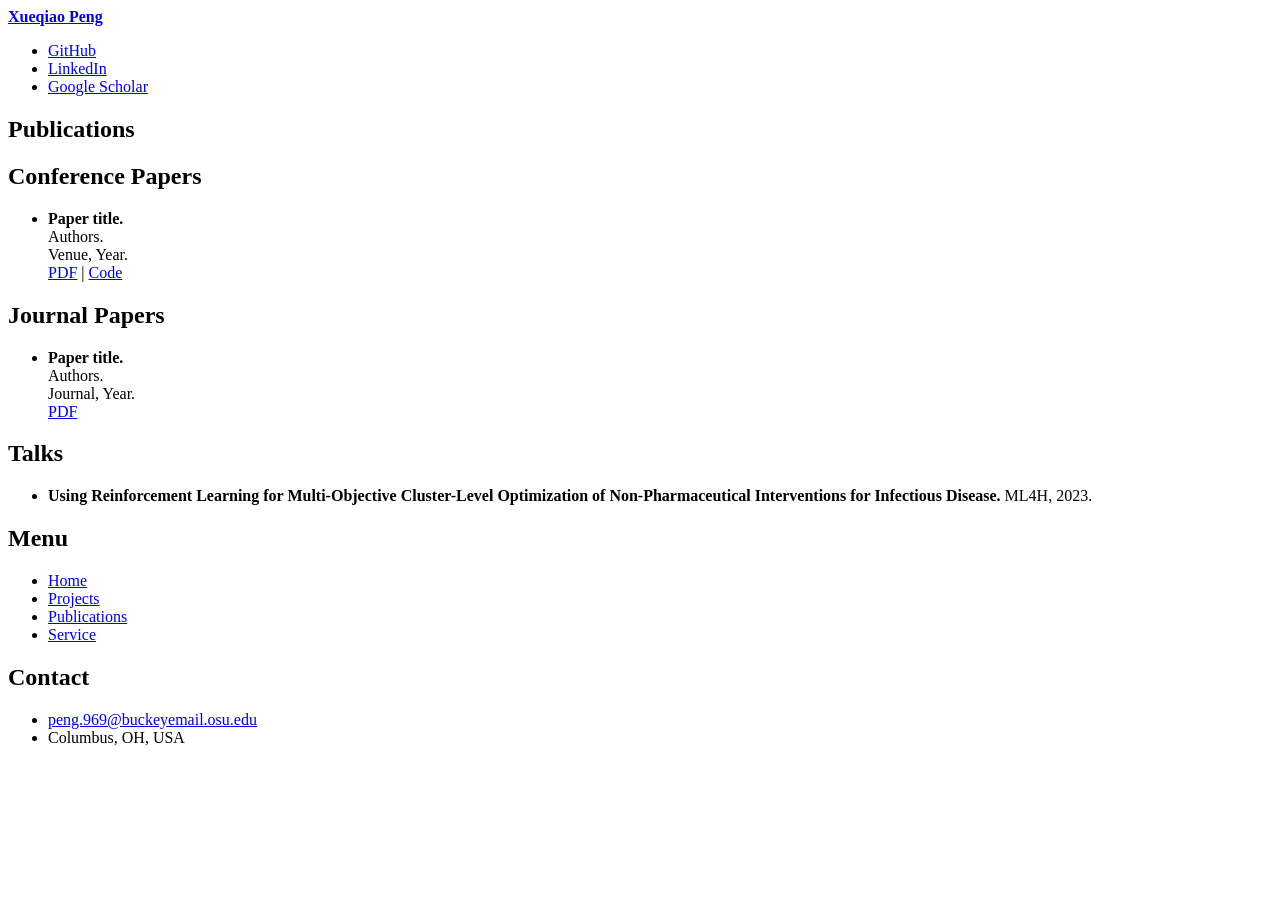
==== publications.html @ f2af5792 "change" ====
<!DOCTYPE HTML>
<html>
	<head>
		<title>Publications | Xueqiao Peng</title>
		<link rel="icon" href="images/favicon.png" type="image/x-icon">
		<meta charset="utf-8" />
		<meta name="viewport" content="width=device-width, initial-scale=1, user-scalable=no" />
		<link rel="stylesheet" href="assets/css/main.css" />
	</head>

	<body class="is-preload">

		<div id="wrapper">

			<div id="main">
				<div class="inner">

					<header id="header">
						<a href="index.html" class="logo"><strong>Xueqiao Peng</strong></a>
						<ul class="icons">
							<li>
								<a href="https://github.com/XueqiaoPeng" target="_blank" rel="noopener noreferrer" class="icon brands fa-github">
									<span class="label">GitHub</span>
								</a>
							</li>
							<li>
								<a href="https://www.linkedin.com/in/xueqiao-peng-43959520b/" target="_blank" rel="noopener noreferrer" class="icon brands fa-linkedin">
									<span class="label">LinkedIn</span>
								</a>
							</li>
							<li>
								<a href="https://scholar.google.com/citations?user=OROSNfIAAAAJ&hl=en" target="_blank" rel="noopener noreferrer" class="icon solid fa-graduation-cap">
									<span class="label">Google Scholar</span>
								</a>
							</li>
						</ul>
					</header>

					<section>
						<header class="major">
							<h1>Publications</h1>
						</header>

						<header class="major">
							<h2>Conference Papers</h2>
						</header>

						<ul>
							<!-- 示例条目，复制一份然后改标题作者和链接 -->
							<li>
								<b>Paper title.</b><br>
								Authors.<br>
								Venue, Year.<br>
								<a href="#" target="_blank" rel="noopener noreferrer">PDF</a>
								<span> | </span>
								<a href="#" target="_blank" rel="noopener noreferrer">Code</a>
							</li>
						</ul>

						<header class="major">
							<h2>Journal Papers</h2>
						</header>

						<ul>
							<li>
								<b>Paper title.</b><br>
								Authors.<br>
								Journal, Year.<br>
								<a href="#" target="_blank" rel="noopener noreferrer">PDF</a>
							</li>
						</ul>

						<header class="major">
							<h2>Talks</h2>
						</header>

						<ul>
							<li><b>Using Reinforcement Learning for Multi-Objective Cluster-Level Optimization of Non-Pharmaceutical Interventions for Infectious Disease.</b> ML4H, 2023.</li>
						</ul>

					</section>

				</div>
			</div>

			<div id="sidebar">
				<div class="inner">

					<nav id="menu">
						<header class="major">
							<h2>Menu</h2>
						</header>
						<ul>
							<li><a href="index.html">Home</a></li>
							<li><a href="projects.html">Projects</a></li>
							<li><a href="publications.html">Publications</a></li>
							<li><a href="service.html">Service</a></li>
						</ul>
					</nav>

					<section>
						<header class="major">
							<h2>Contact</h2>
						</header>
						<ul class="contact">
							<li class="icon solid fa-envelope">
								<a href="mailto:peng.969@buckeyemail.osu.edu">peng.969@buckeyemail.osu.edu</a>
							</li>
							<li class="icon solid fa-home">Columbus, OH, USA</li>
						</ul>
					</section>

					<footer id="footer"></footer>

				</div>
			</div>

		</div>

		<script src="assets/js/jquery.min.js"></script>
		<script src="assets/js/browser.min.js"></script>
		<script src="assets/js/breakpoints.min.js"></script>
		<script src="assets/js/util.js"></script>
		<script src="assets/js/main.js"></script>

	</body>
</html>
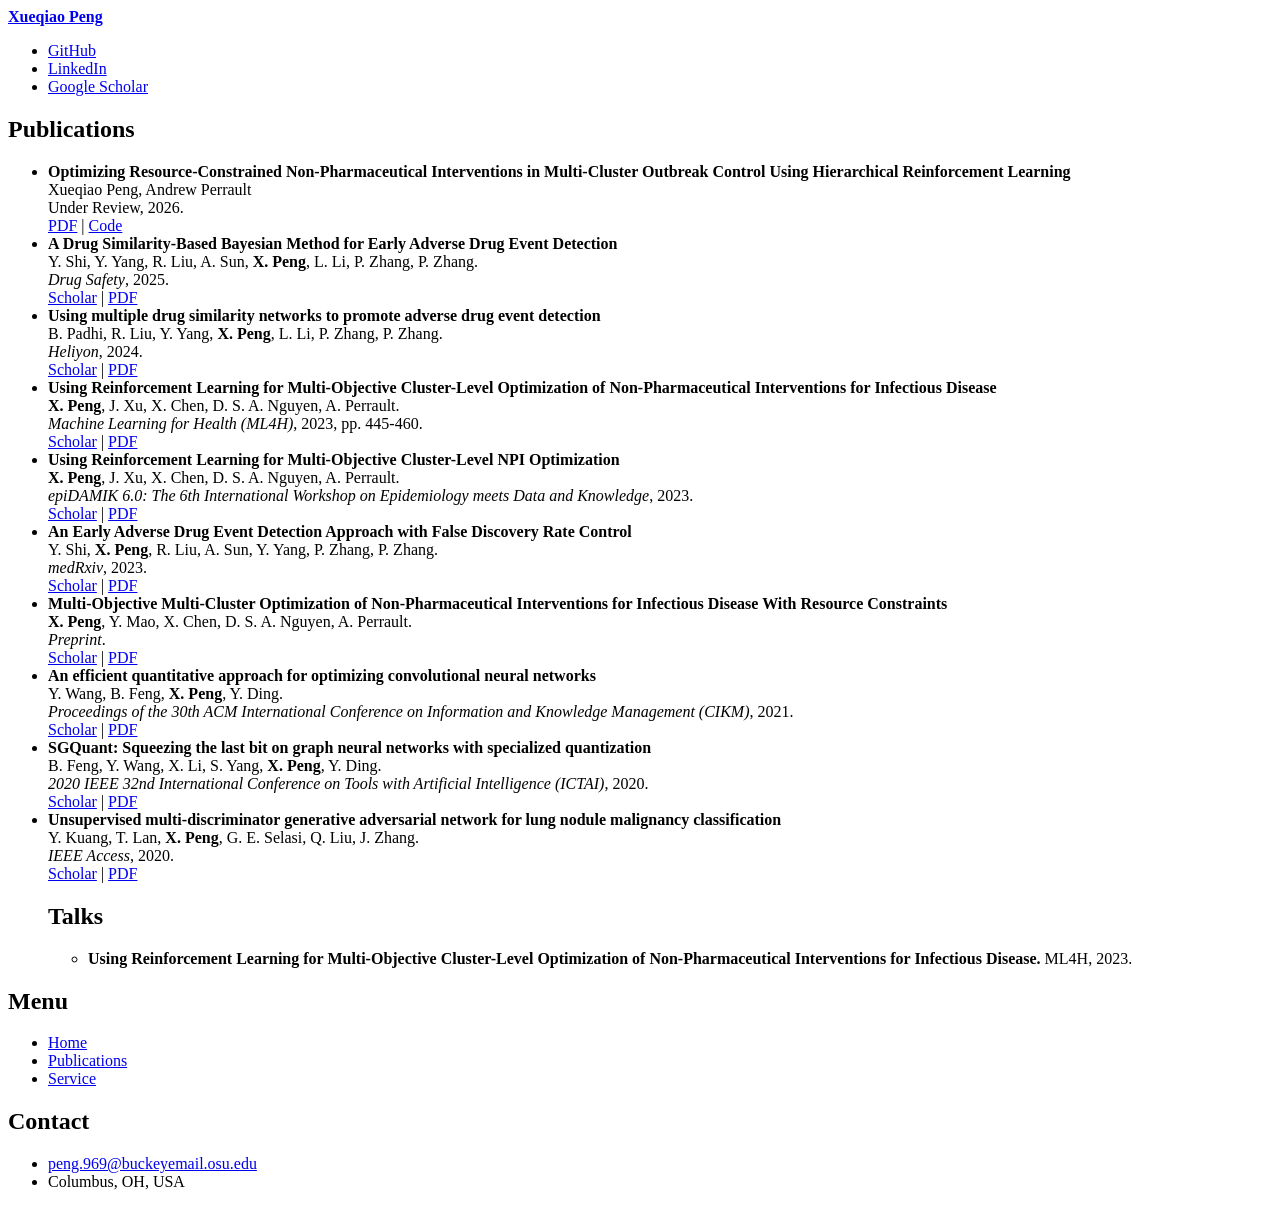
==== commit 80e0e065: "add publications" ====
--- a/publications.html
+++ b/publications.html
@@ -41,34 +41,98 @@
 							<h1>Publications</h1>
 						</header>
 
-						<header class="major">
-							<h2>Conference Papers</h2>
-						</header>
 
 						<ul>
-							<!-- 示例条目，复制一份然后改标题作者和链接 -->
+							
 							<li>
-								<b>Paper title.</b><br>
-								Authors.<br>
-								Venue, Year.<br>
+								<b>Optimizing Resource-Constrained Non-Pharmaceutical Interventions in Multi-Cluster Outbreak Control Using Hierarchical Reinforcement Learning</b><br>
+								Xueqiao Peng, Andrew Perrault<br>
+								Under Review, 2026.<br>
 								<a href="#" target="_blank" rel="noopener noreferrer">PDF</a>
 								<span> | </span>
 								<a href="#" target="_blank" rel="noopener noreferrer">Code</a>
 							</li>
-						</ul>
 
-						<header class="major">
-							<h2>Journal Papers</h2>
-						</header>
-
-						<ul>
 							<li>
-								<b>Paper title.</b><br>
-								Authors.<br>
-								Journal, Year.<br>
+								<b>A Drug Similarity-Based Bayesian Method for Early Adverse Drug Event Detection</b><br>
+								Y. Shi, Y. Yang, R. Liu, A. Sun, <b>X. Peng</b>, L. Li, P. Zhang, P. Zhang.<br>
+								<i>Drug Safety</i>, 2025.<br>
+								<a href="https://scholar.google.com/scholar?q=A%20Drug%20Similarity-Based%20Bayesian%20Method%20for%20Early%20Adverse%20Drug%20Event%20Detection" target="_blank" rel="noopener noreferrer">Scholar</a>
+								<span> | </span>
 								<a href="#" target="_blank" rel="noopener noreferrer">PDF</a>
 							</li>
-						</ul>
+
+							<li>
+								<b>Using multiple drug similarity networks to promote adverse drug event detection</b><br>
+								B. Padhi, R. Liu, Y. Yang, <b>X. Peng</b>, L. Li, P. Zhang, P. Zhang.<br>
+								<i>Heliyon</i>, 2024.<br>
+								<a href="https://scholar.google.com/scholar?q=Using%20multiple%20drug%20similarity%20networks%20to%20promote%20adverse%20drug%20event%20detection" target="_blank" rel="noopener noreferrer">Scholar</a>
+								<span> | </span>
+								<a href="#" target="_blank" rel="noopener noreferrer">PDF</a>
+							</li>
+
+							<li>
+								<b>Using Reinforcement Learning for Multi-Objective Cluster-Level Optimization of Non-Pharmaceutical Interventions for Infectious Disease</b><br>
+								<b>X. Peng</b>, J. Xu, X. Chen, D. S. A. Nguyen, A. Perrault.<br>
+								<i>Machine Learning for Health (ML4H)</i>, 2023, pp. 445-460.<br>
+								<a href="https://scholar.google.com/scholar?q=Using%20Reinforcement%20Learning%20for%20Multi-Objective%20Cluster-Level%20Optimization%20of%20Non-Pharmaceutical%20Interventions%20for%20Infectious%20Disease" target="_blank" rel="noopener noreferrer">Scholar</a>
+								<span> | </span>
+								<a href="#" target="_blank" rel="noopener noreferrer">PDF</a>
+							</li>
+
+							<li>
+								<b>Using Reinforcement Learning for Multi-Objective Cluster-Level NPI Optimization</b><br>
+								<b>X. Peng</b>, J. Xu, X. Chen, D. S. A. Nguyen, A. Perrault.<br>
+								<i>epiDAMIK 6.0: The 6th International Workshop on Epidemiology meets Data and Knowledge</i>, 2023.<br>
+								<a href="https://scholar.google.com/scholar?q=Using%20Reinforcement%20Learning%20for%20Multi-Objective%20Cluster-Level%20NPI%20Optimization" target="_blank" rel="noopener noreferrer">Scholar</a>
+								<span> | </span>
+								<a href="#" target="_blank" rel="noopener noreferrer">PDF</a>
+							</li>
+
+							<li>
+								<b>An Early Adverse Drug Event Detection Approach with False Discovery Rate Control</b><br>
+								Y. Shi, <b>X. Peng</b>, R. Liu, A. Sun, Y. Yang, P. Zhang, P. Zhang.<br>
+								<i>medRxiv</i>, 2023.<br>
+								<a href="https://scholar.google.com/scholar?q=An%20Early%20Adverse%20Drug%20Event%20Detection%20Approach%20with%20False%20Discovery%20Rate%20Control" target="_blank" rel="noopener noreferrer">Scholar</a>
+								<span> | </span>
+								<a href="#" target="_blank" rel="noopener noreferrer">PDF</a>
+							</li>
+
+							<li>
+								<b>Multi-Objective Multi-Cluster Optimization of Non-Pharmaceutical Interventions for Infectious Disease With Resource Constraints</b><br>
+								<b>X. Peng</b>, Y. Mao, X. Chen, D. S. A. Nguyen, A. Perrault.<br>
+								<i>Preprint</i>.<br>
+								<a href="https://scholar.google.com/scholar?q=Multi-Objective%20Multi-Cluster%20Optimization%20of%20Non-Pharmaceutical%20Interventions%20for%20Infectious%20Disease%20With%20Resource%20Constraints" target="_blank" rel="noopener noreferrer">Scholar</a>
+								<span> | </span>
+								<a href="#" target="_blank" rel="noopener noreferrer">PDF</a>
+							</li>
+
+							<li>
+								<b>An efficient quantitative approach for optimizing convolutional neural networks</b><br>
+								Y. Wang, B. Feng, <b>X. Peng</b>, Y. Ding.<br>
+								<i>Proceedings of the 30th ACM International Conference on Information and Knowledge Management (CIKM)</i>, 2021.<br>
+								<a href="https://scholar.google.com/scholar?q=An%20efficient%20quantitative%20approach%20for%20optimizing%20convolutional%20neural%20networks" target="_blank" rel="noopener noreferrer">Scholar</a>
+								<span> | </span>
+								<a href="#" target="_blank" rel="noopener noreferrer">PDF</a>
+							</li>
+
+							<li>
+								<b>SGQuant: Squeezing the last bit on graph neural networks with specialized quantization</b><br>
+								B. Feng, Y. Wang, X. Li, S. Yang, <b>X. Peng</b>, Y. Ding.<br>
+								<i>2020 IEEE 32nd International Conference on Tools with Artificial Intelligence (ICTAI)</i>, 2020.<br>
+								<a href="https://scholar.google.com/scholar?q=SGQuant%3A%20Squeezing%20the%20last%20bit%20on%20graph%20neural%20networks%20with%20specialized%20quantization" target="_blank" rel="noopener noreferrer">Scholar</a>
+								<span> | </span>
+								<a href="#" target="_blank" rel="noopener noreferrer">PDF</a>
+							</li>
+
+							<li>
+								<b>Unsupervised multi-discriminator generative adversarial network for lung nodule malignancy classification</b><br>
+								Y. Kuang, T. Lan, <b>X. Peng</b>, G. E. Selasi, Q. Liu, J. Zhang.<br>
+								<i>IEEE Access</i>, 2020.<br>
+								<a href="https://scholar.google.com/scholar?q=Unsupervised%20multi-discriminator%20generative%20adversarial%20network%20for%20lung%20nodule%20malignancy%20classification" target="_blank" rel="noopener noreferrer">Scholar</a>
+								<span> | </span>
+								<a href="#" target="_blank" rel="noopener noreferrer">PDF</a>
+							</li>
 
 						<header class="major">
 							<h2>Talks</h2>
@@ -92,7 +156,7 @@
 						</header>
 						<ul>
 							<li><a href="index.html">Home</a></li>
-							<li><a href="projects.html">Projects</a></li>
+							<!-- <li><a href="projects.html">Projects</a></li> -->
 							<li><a href="publications.html">Publications</a></li>
 							<li><a href="service.html">Service</a></li>
 						</ul>
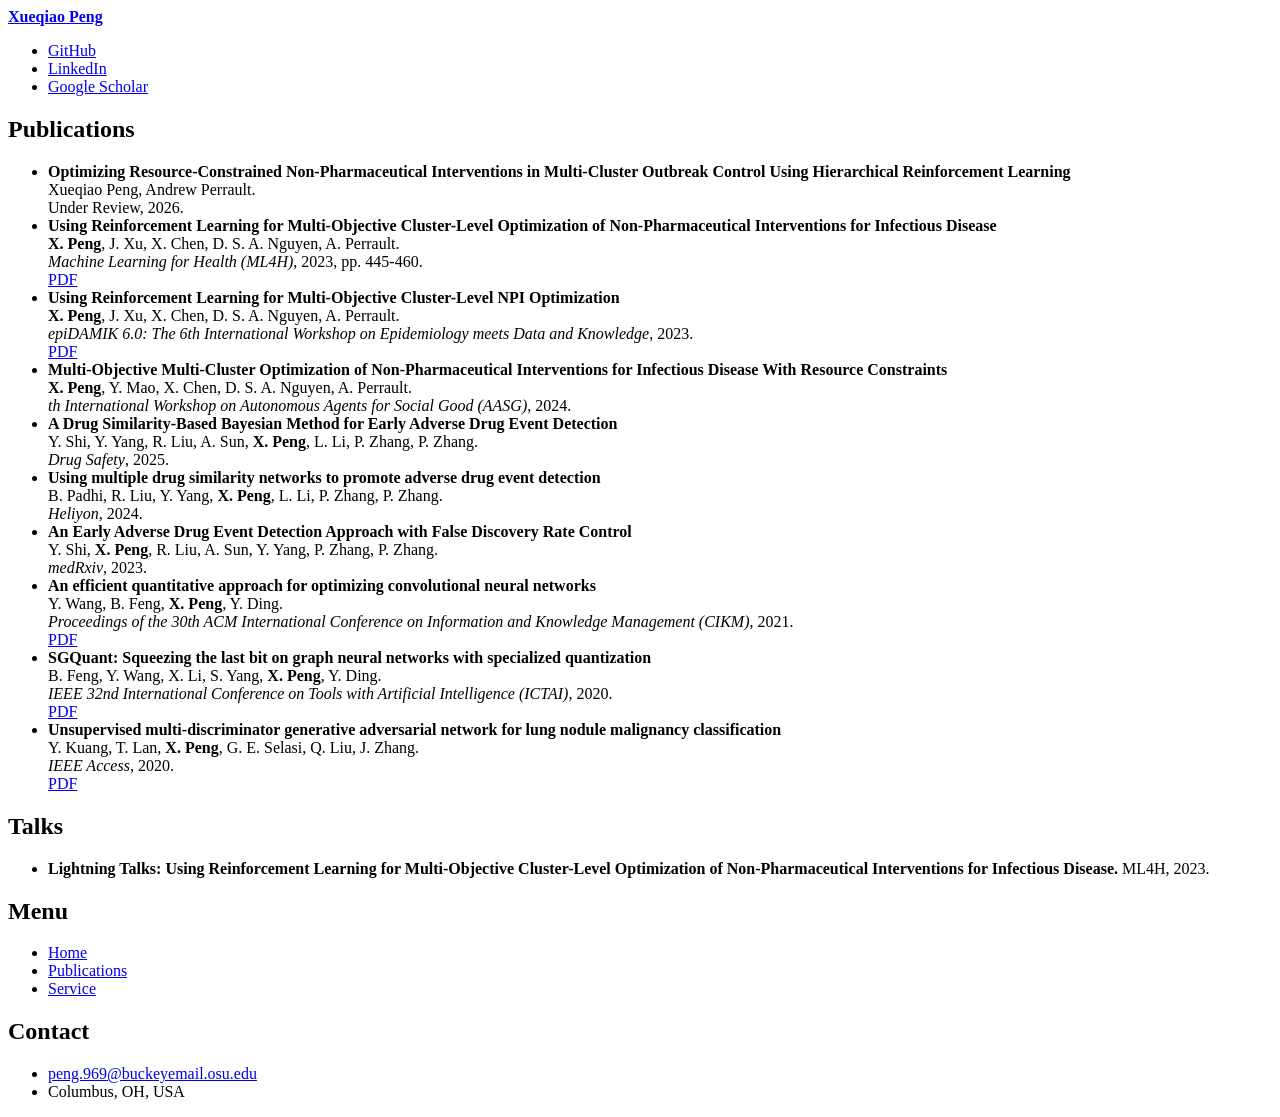
==== commit 44f0a820: "add pubs" ====
--- a/publications.html
+++ b/publications.html
@@ -41,105 +41,87 @@
 							<h1>Publications</h1>
 						</header>
 
+						<ul>
+							<li>
+								<b>Optimizing Resource-Constrained Non-Pharmaceutical Interventions in Multi-Cluster Outbreak Control Using Hierarchical Reinforcement Learning</b><br>
+								Xueqiao Peng, Andrew Perrault.<br>
+								Under Review, 2026.<br>
+								<!-- <a href="papers/2026_hierarchical_rl_multicluster_npi.pdf" target="_blank" rel="noopener noreferrer">PDF</a> -->
+							</li>
 
-						<ul>
 							
 							<li>
-								<b>Optimizing Resource-Constrained Non-Pharmaceutical Interventions in Multi-Cluster Outbreak Control Using Hierarchical Reinforcement Learning</b><br>
-								Xueqiao Peng, Andrew Perrault<br>
-								Under Review, 2026.<br>
-								<a href="#" target="_blank" rel="noopener noreferrer">PDF</a>
-								<span> | </span>
-								<a href="#" target="_blank" rel="noopener noreferrer">Code</a>
+								<b>Using Reinforcement Learning for Multi-Objective Cluster-Level Optimization of Non-Pharmaceutical Interventions for Infectious Disease</b><br>
+								<b>X. Peng</b>, J. Xu, X. Chen, D. S. A. Nguyen, A. Perrault.<br>
+								<i>Machine Learning for Health (ML4H)</i>, 2023, pp. 445-460.<br>
+								<a href="papers/peng23a.pdf" target="_blank" rel="noopener noreferrer">PDF</a>
+							</li>
+
+							<li>
+								<b>Using Reinforcement Learning for Multi-Objective Cluster-Level NPI Optimization</b><br>
+								<b>X. Peng</b>, J. Xu, X. Chen, D. S. A. Nguyen, A. Perrault.<br>
+								<i>epiDAMIK 6.0: The 6th International Workshop on Epidemiology meets Data and Knowledge</i>, 2023.<br>
+								<a href="papers/2023_epidamik_rl_npi.pdf" target="_blank" rel="noopener noreferrer">PDF</a>
+							</li>
+
+							<li>
+								<b>Multi-Objective Multi-Cluster Optimization of Non-Pharmaceutical Interventions for Infectious Disease With Resource Constraints</b><br>
+								<b>X. Peng</b>, Y. Mao, X. Chen, D. S. A. Nguyen, A. Perrault.<br>
+								<i>th International Workshop on Autonomous Agents for Social Good (AASG)</i>,  2024.<br>
+								<!-- <a href="papers/preprint_multicluster_npi_resource_constraints.pdf" target="_blank" rel="noopener noreferrer">PDF</a> -->
 							</li>
 
 							<li>
 								<b>A Drug Similarity-Based Bayesian Method for Early Adverse Drug Event Detection</b><br>
 								Y. Shi, Y. Yang, R. Liu, A. Sun, <b>X. Peng</b>, L. Li, P. Zhang, P. Zhang.<br>
 								<i>Drug Safety</i>, 2025.<br>
-								<a href="https://scholar.google.com/scholar?q=A%20Drug%20Similarity-Based%20Bayesian%20Method%20for%20Early%20Adverse%20Drug%20Event%20Detection" target="_blank" rel="noopener noreferrer">Scholar</a>
-								<span> | </span>
-								<a href="#" target="_blank" rel="noopener noreferrer">PDF</a>
+								<!-- <a href="papers/2025_drugsafety_bayesian_drug_similarity.pdf" target="_blank" rel="noopener noreferrer">PDF</a> -->
 							</li>
 
 							<li>
 								<b>Using multiple drug similarity networks to promote adverse drug event detection</b><br>
 								B. Padhi, R. Liu, Y. Yang, <b>X. Peng</b>, L. Li, P. Zhang, P. Zhang.<br>
 								<i>Heliyon</i>, 2024.<br>
-								<a href="https://scholar.google.com/scholar?q=Using%20multiple%20drug%20similarity%20networks%20to%20promote%20adverse%20drug%20event%20detection" target="_blank" rel="noopener noreferrer">Scholar</a>
-								<span> | </span>
-								<a href="#" target="_blank" rel="noopener noreferrer">PDF</a>
+								<!-- <a href="papers/2024_heliyon_drug_similarity_networks.pdf" target="_blank" rel="noopener noreferrer">PDF</a> -->
 							</li>
 
-							<li>
-								<b>Using Reinforcement Learning for Multi-Objective Cluster-Level Optimization of Non-Pharmaceutical Interventions for Infectious Disease</b><br>
-								<b>X. Peng</b>, J. Xu, X. Chen, D. S. A. Nguyen, A. Perrault.<br>
-								<i>Machine Learning for Health (ML4H)</i>, 2023, pp. 445-460.<br>
-								<a href="https://scholar.google.com/scholar?q=Using%20Reinforcement%20Learning%20for%20Multi-Objective%20Cluster-Level%20Optimization%20of%20Non-Pharmaceutical%20Interventions%20for%20Infectious%20Disease" target="_blank" rel="noopener noreferrer">Scholar</a>
-								<span> | </span>
-								<a href="#" target="_blank" rel="noopener noreferrer">PDF</a>
-							</li>
-
-							<li>
-								<b>Using Reinforcement Learning for Multi-Objective Cluster-Level NPI Optimization</b><br>
-								<b>X. Peng</b>, J. Xu, X. Chen, D. S. A. Nguyen, A. Perrault.<br>
-								<i>epiDAMIK 6.0: The 6th International Workshop on Epidemiology meets Data and Knowledge</i>, 2023.<br>
-								<a href="https://scholar.google.com/scholar?q=Using%20Reinforcement%20Learning%20for%20Multi-Objective%20Cluster-Level%20NPI%20Optimization" target="_blank" rel="noopener noreferrer">Scholar</a>
-								<span> | </span>
-								<a href="#" target="_blank" rel="noopener noreferrer">PDF</a>
-							</li>
 
 							<li>
 								<b>An Early Adverse Drug Event Detection Approach with False Discovery Rate Control</b><br>
 								Y. Shi, <b>X. Peng</b>, R. Liu, A. Sun, Y. Yang, P. Zhang, P. Zhang.<br>
 								<i>medRxiv</i>, 2023.<br>
-								<a href="https://scholar.google.com/scholar?q=An%20Early%20Adverse%20Drug%20Event%20Detection%20Approach%20with%20False%20Discovery%20Rate%20Control" target="_blank" rel="noopener noreferrer">Scholar</a>
-								<span> | </span>
-								<a href="#" target="_blank" rel="noopener noreferrer">PDF</a>
+								<!-- <a href="papers/2023_medrxiv_fdr_ade_detection.pdf" target="_blank" rel="noopener noreferrer">PDF</a> -->
 							</li>
 
-							<li>
-								<b>Multi-Objective Multi-Cluster Optimization of Non-Pharmaceutical Interventions for Infectious Disease With Resource Constraints</b><br>
-								<b>X. Peng</b>, Y. Mao, X. Chen, D. S. A. Nguyen, A. Perrault.<br>
-								<i>Preprint</i>.<br>
-								<a href="https://scholar.google.com/scholar?q=Multi-Objective%20Multi-Cluster%20Optimization%20of%20Non-Pharmaceutical%20Interventions%20for%20Infectious%20Disease%20With%20Resource%20Constraints" target="_blank" rel="noopener noreferrer">Scholar</a>
-								<span> | </span>
-								<a href="#" target="_blank" rel="noopener noreferrer">PDF</a>
-							</li>
 
 							<li>
 								<b>An efficient quantitative approach for optimizing convolutional neural networks</b><br>
 								Y. Wang, B. Feng, <b>X. Peng</b>, Y. Ding.<br>
 								<i>Proceedings of the 30th ACM International Conference on Information and Knowledge Management (CIKM)</i>, 2021.<br>
-								<a href="https://scholar.google.com/scholar?q=An%20efficient%20quantitative%20approach%20for%20optimizing%20convolutional%20neural%20networks" target="_blank" rel="noopener noreferrer">Scholar</a>
-								<span> | </span>
-								<a href="#" target="_blank" rel="noopener noreferrer">PDF</a>
+								<a href="papers/2021_cikm_quantitative_cnn_optimization.pdf" target="_blank" rel="noopener noreferrer">PDF</a>
 							</li>
 
 							<li>
 								<b>SGQuant: Squeezing the last bit on graph neural networks with specialized quantization</b><br>
 								B. Feng, Y. Wang, X. Li, S. Yang, <b>X. Peng</b>, Y. Ding.<br>
-								<i>2020 IEEE 32nd International Conference on Tools with Artificial Intelligence (ICTAI)</i>, 2020.<br>
-								<a href="https://scholar.google.com/scholar?q=SGQuant%3A%20Squeezing%20the%20last%20bit%20on%20graph%20neural%20networks%20with%20specialized%20quantization" target="_blank" rel="noopener noreferrer">Scholar</a>
-								<span> | </span>
-								<a href="#" target="_blank" rel="noopener noreferrer">PDF</a>
+								<i>IEEE 32nd International Conference on Tools with Artificial Intelligence (ICTAI)</i>, 2020.<br>
+								<a href="papers/2020_ictai_sgquant.pdf" target="_blank" rel="noopener noreferrer">PDF</a>
 							</li>
 
 							<li>
 								<b>Unsupervised multi-discriminator generative adversarial network for lung nodule malignancy classification</b><br>
 								Y. Kuang, T. Lan, <b>X. Peng</b>, G. E. Selasi, Q. Liu, J. Zhang.<br>
 								<i>IEEE Access</i>, 2020.<br>
-								<a href="https://scholar.google.com/scholar?q=Unsupervised%20multi-discriminator%20generative%20adversarial%20network%20for%20lung%20nodule%20malignancy%20classification" target="_blank" rel="noopener noreferrer">Scholar</a>
-								<span> | </span>
-								<a href="#" target="_blank" rel="noopener noreferrer">PDF</a>
+								<a href="papers/2020_ieeeaccess_mdgan_lung_nodule.pdf" target="_blank" rel="noopener noreferrer">PDF</a>
 							</li>
+						</ul>
 
 						<header class="major">
 							<h2>Talks</h2>
 						</header>
 
 						<ul>
-							<li><b>Using Reinforcement Learning for Multi-Objective Cluster-Level Optimization of Non-Pharmaceutical Interventions for Infectious Disease.</b> ML4H, 2023.</li>
+							<li><b>Lightning Talks: Using Reinforcement Learning for Multi-Objective Cluster-Level Optimization of Non-Pharmaceutical Interventions for Infectious Disease.</b> ML4H, 2023.</li>
 						</ul>
 
 					</section>
@@ -156,7 +138,6 @@
 						</header>
 						<ul>
 							<li><a href="index.html">Home</a></li>
-							<!-- <li><a href="projects.html">Projects</a></li> -->
 							<li><a href="publications.html">Publications</a></li>
 							<li><a href="service.html">Service</a></li>
 						</ul>
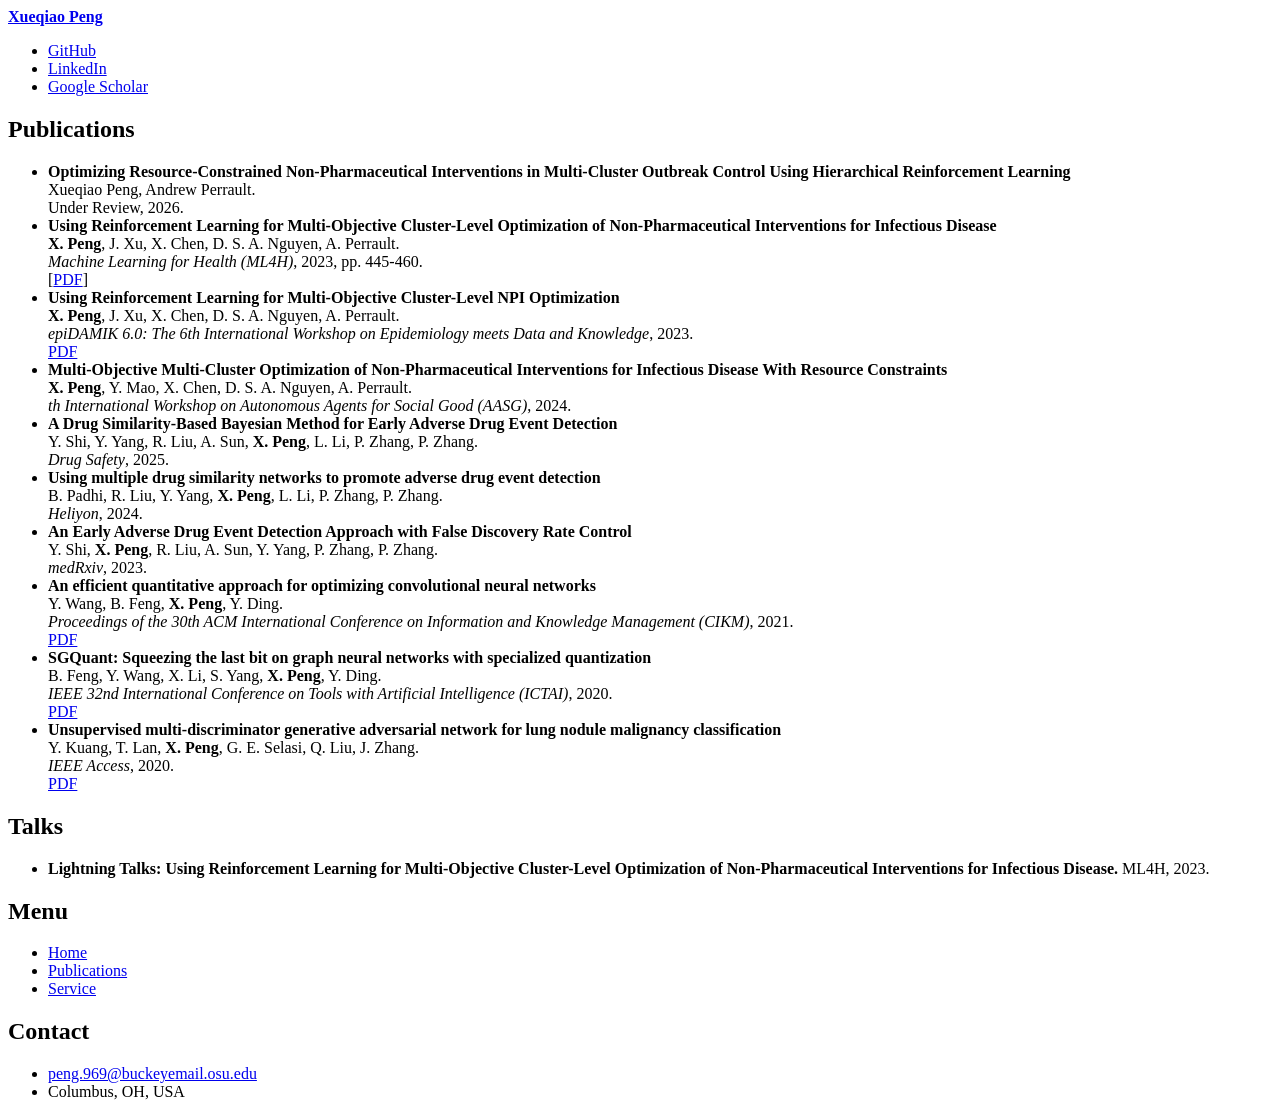
==== commit 1be00ebe: "l" ====
--- a/publications.html
+++ b/publications.html
@@ -54,7 +54,7 @@
 								<b>Using Reinforcement Learning for Multi-Objective Cluster-Level Optimization of Non-Pharmaceutical Interventions for Infectious Disease</b><br>
 								<b>X. Peng</b>, J. Xu, X. Chen, D. S. A. Nguyen, A. Perrault.<br>
 								<i>Machine Learning for Health (ML4H)</i>, 2023, pp. 445-460.<br>
-								<a href="papers/peng23a.pdf" target="_blank" rel="noopener noreferrer">PDF</a>
+								<span> [</span><a href="papers/peng23a.pdf" target="_blank" rel="noopener noreferrer">PDF</a><span>]</span>
 							</li>
 
 							<li>
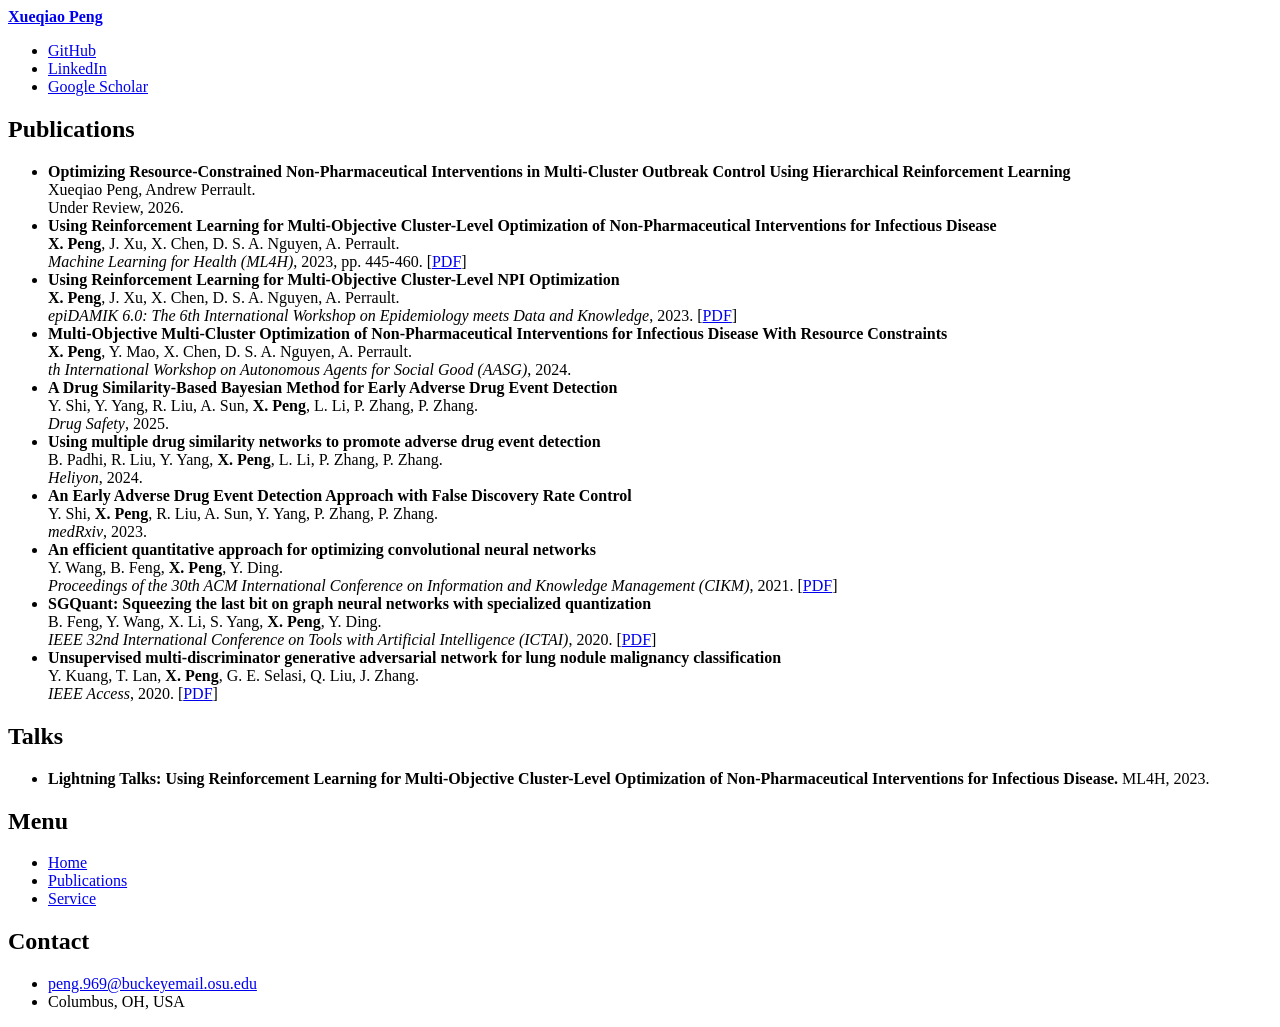
==== commit da4ea52b: "change pubs" ====
--- a/publications.html
+++ b/publications.html
@@ -53,15 +53,15 @@
 							<li>
 								<b>Using Reinforcement Learning for Multi-Objective Cluster-Level Optimization of Non-Pharmaceutical Interventions for Infectious Disease</b><br>
 								<b>X. Peng</b>, J. Xu, X. Chen, D. S. A. Nguyen, A. Perrault.<br>
-								<i>Machine Learning for Health (ML4H)</i>, 2023, pp. 445-460.<br>
+								<i>Machine Learning for Health (ML4H)</i>, 2023, pp. 445-460.
 								<span> [</span><a href="papers/peng23a.pdf" target="_blank" rel="noopener noreferrer">PDF</a><span>]</span>
 							</li>
 
 							<li>
 								<b>Using Reinforcement Learning for Multi-Objective Cluster-Level NPI Optimization</b><br>
 								<b>X. Peng</b>, J. Xu, X. Chen, D. S. A. Nguyen, A. Perrault.<br>
-								<i>epiDAMIK 6.0: The 6th International Workshop on Epidemiology meets Data and Knowledge</i>, 2023.<br>
-								<a href="papers/2023_epidamik_rl_npi.pdf" target="_blank" rel="noopener noreferrer">PDF</a>
+								<i>epiDAMIK 6.0: The 6th International Workshop on Epidemiology meets Data and Knowledge</i>, 2023.
+								<span> [</span><a href="papers/2023_epidamik_rl_npi.pdf" target="_blank" rel="noopener noreferrer">PDF</a><span>]</span>
 							</li>
 
 							<li>
@@ -97,22 +97,22 @@
 							<li>
 								<b>An efficient quantitative approach for optimizing convolutional neural networks</b><br>
 								Y. Wang, B. Feng, <b>X. Peng</b>, Y. Ding.<br>
-								<i>Proceedings of the 30th ACM International Conference on Information and Knowledge Management (CIKM)</i>, 2021.<br>
-								<a href="papers/2021_cikm_quantitative_cnn_optimization.pdf" target="_blank" rel="noopener noreferrer">PDF</a>
+								<i>Proceedings of the 30th ACM International Conference on Information and Knowledge Management (CIKM)</i>, 2021.
+								<span> [</span><a href="papers/2021_cikm_quantitative_cnn_optimization.pdf" target="_blank" rel="noopener noreferrer">PDF</a><span>]</span>
 							</li>
 
 							<li>
 								<b>SGQuant: Squeezing the last bit on graph neural networks with specialized quantization</b><br>
 								B. Feng, Y. Wang, X. Li, S. Yang, <b>X. Peng</b>, Y. Ding.<br>
-								<i>IEEE 32nd International Conference on Tools with Artificial Intelligence (ICTAI)</i>, 2020.<br>
-								<a href="papers/2020_ictai_sgquant.pdf" target="_blank" rel="noopener noreferrer">PDF</a>
+								<i>IEEE 32nd International Conference on Tools with Artificial Intelligence (ICTAI)</i>, 2020.
+								<span> [</span><a href="papers/2020_ictai_sgquant.pdf" target="_blank" rel="noopener noreferrer">PDF</a><span>]</span>
 							</li>
 
 							<li>
 								<b>Unsupervised multi-discriminator generative adversarial network for lung nodule malignancy classification</b><br>
 								Y. Kuang, T. Lan, <b>X. Peng</b>, G. E. Selasi, Q. Liu, J. Zhang.<br>
-								<i>IEEE Access</i>, 2020.<br>
-								<a href="papers/2020_ieeeaccess_mdgan_lung_nodule.pdf" target="_blank" rel="noopener noreferrer">PDF</a>
+								<i>IEEE Access</i>, 2020.
+								<span> [</span><a href="papers/2020_ieeeaccess_mdgan_lung_nodule.pdf" target="_blank" rel="noopener noreferrer">PDF</a><span>]</span>
 							</li>
 						</ul>
 
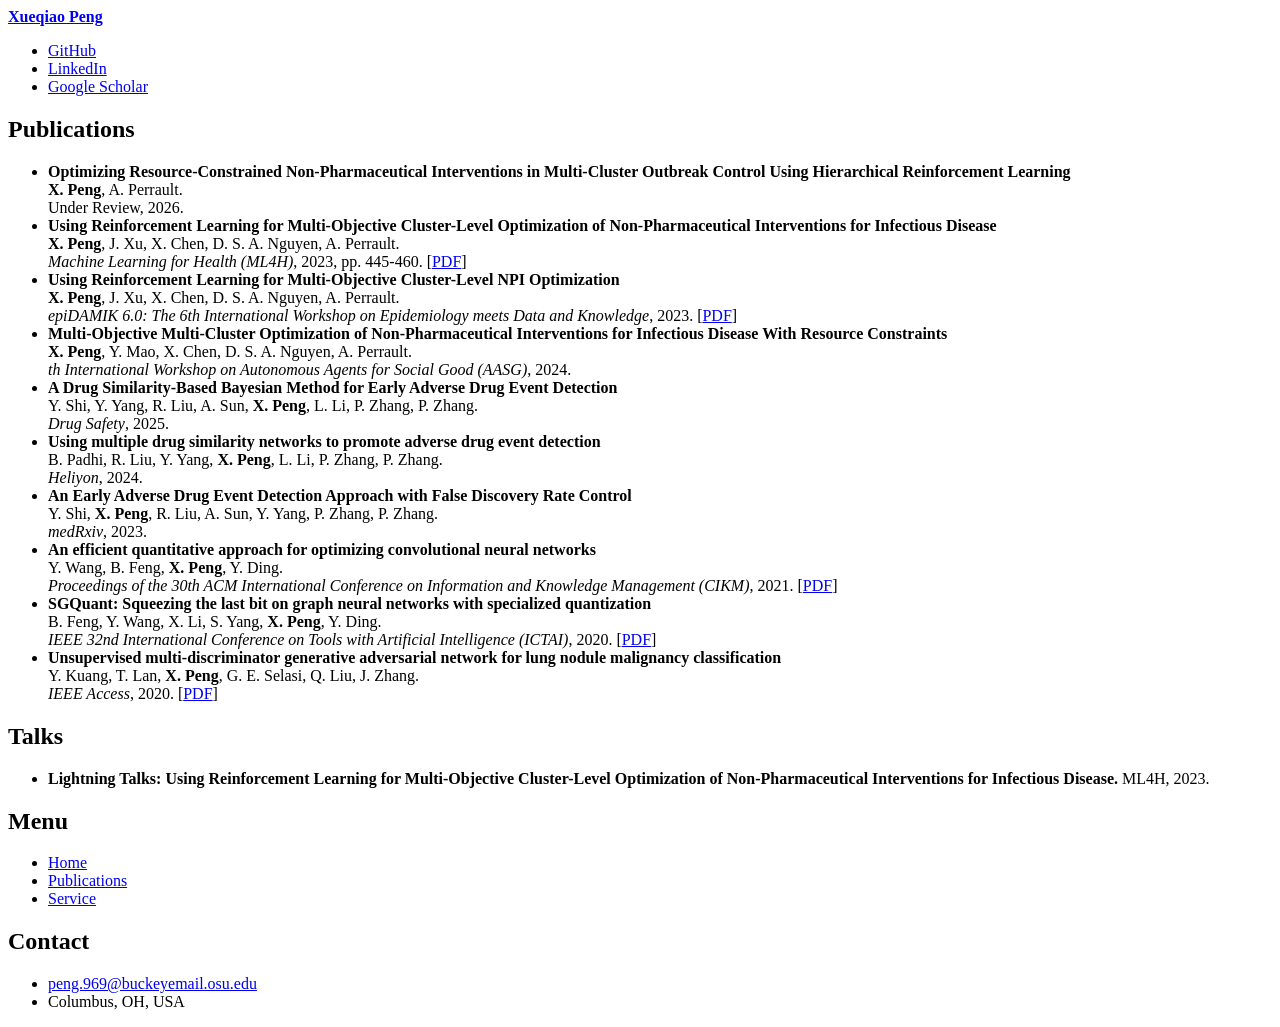
==== commit 459bc0be: "changepub" ====
--- a/publications.html
+++ b/publications.html
@@ -44,7 +44,7 @@
 						<ul>
 							<li>
 								<b>Optimizing Resource-Constrained Non-Pharmaceutical Interventions in Multi-Cluster Outbreak Control Using Hierarchical Reinforcement Learning</b><br>
-								Xueqiao Peng, Andrew Perrault.<br>
+								<b>X. Peng</b>, A. Perrault.<br>
 								Under Review, 2026.<br>
 								<!-- <a href="papers/2026_hierarchical_rl_multicluster_npi.pdf" target="_blank" rel="noopener noreferrer">PDF</a> -->
 							</li>
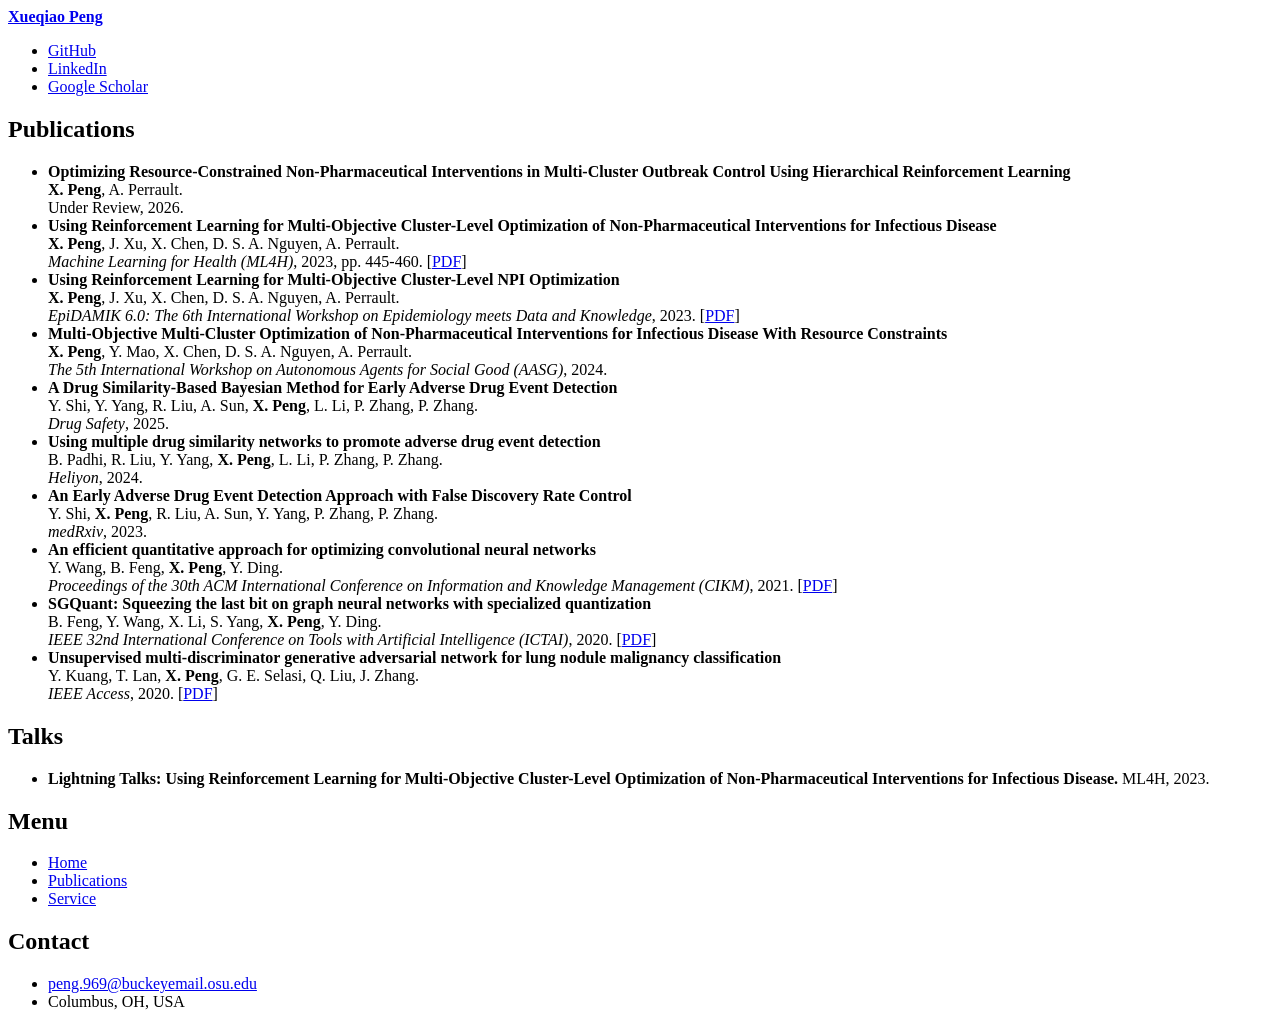
==== commit 0c7375b5: "change pubs" ====
--- a/publications.html
+++ b/publications.html
@@ -1,7 +1,7 @@
 <!DOCTYPE HTML>
 <html>
 	<head>
-		<title>Publications | Xueqiao Peng</title>
+		<title>Publications | Xueqiao(Amelia) Peng</title>
 		<link rel="icon" href="images/favicon.png" type="image/x-icon">
 		<meta charset="utf-8" />
 		<meta name="viewport" content="width=device-width, initial-scale=1, user-scalable=no" />
@@ -60,14 +60,14 @@
 							<li>
 								<b>Using Reinforcement Learning for Multi-Objective Cluster-Level NPI Optimization</b><br>
 								<b>X. Peng</b>, J. Xu, X. Chen, D. S. A. Nguyen, A. Perrault.<br>
-								<i>epiDAMIK 6.0: The 6th International Workshop on Epidemiology meets Data and Knowledge</i>, 2023.
+								<i>EpiDAMIK 6.0: The 6th International Workshop on Epidemiology meets Data and Knowledge</i>, 2023.
 								<span> [</span><a href="papers/2023_epidamik_rl_npi.pdf" target="_blank" rel="noopener noreferrer">PDF</a><span>]</span>
 							</li>
 
 							<li>
 								<b>Multi-Objective Multi-Cluster Optimization of Non-Pharmaceutical Interventions for Infectious Disease With Resource Constraints</b><br>
 								<b>X. Peng</b>, Y. Mao, X. Chen, D. S. A. Nguyen, A. Perrault.<br>
-								<i>th International Workshop on Autonomous Agents for Social Good (AASG)</i>,  2024.<br>
+								<i>The 5th International Workshop on Autonomous Agents for Social Good (AASG)</i>,  2024.<br>
 								<!-- <a href="papers/preprint_multicluster_npi_resource_constraints.pdf" target="_blank" rel="noopener noreferrer">PDF</a> -->
 							</li>
 
